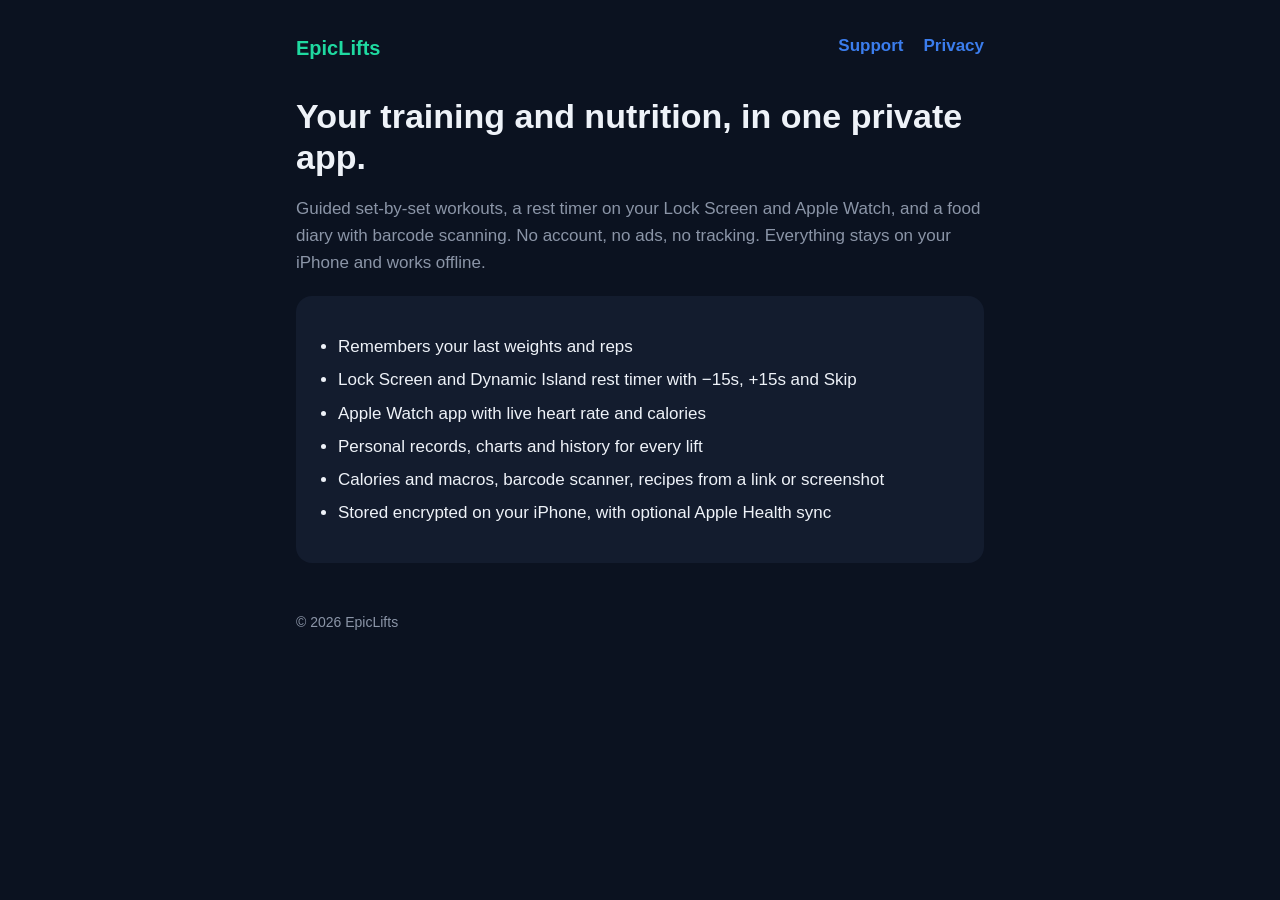
==== index.html @ 5da7ef16 "feat(site): home, support and privacy policy" ====
<!doctype html>
<html lang="en">
<head>
<meta charset="utf-8">
<meta name="viewport" content="width=device-width, initial-scale=1">
<title>EpicLifts</title>
<meta name="description" content="Workout log and food diary in one fast, private iPhone app. No account, no ads, works offline.">
<link rel="stylesheet" href="style.css">
</head>
<body>
<main>
<nav><a href="./">EpicLifts</a><a href="support.html">Support</a><a href="privacy.html">Privacy</a></nav>
<h1>Your training and nutrition, in one private app.</h1>
<p class="muted">Guided set-by-set workouts, a rest timer on your Lock Screen and Apple Watch, and a food diary with barcode scanning. No account, no ads, no tracking. Everything stays on your iPhone and works offline.</p>
<div class="card">
<ul>
<li>Remembers your last weights and reps</li>
<li>Lock Screen and Dynamic Island rest timer with −15s, +15s and Skip</li>
<li>Apple Watch app with live heart rate and calories</li>
<li>Personal records, charts and history for every lift</li>
<li>Calories and macros, barcode scanner, recipes from a link or screenshot</li>
<li>Stored encrypted on your iPhone, with optional Apple Health sync</li>
</ul>
</div>
<footer>© 2026 EpicLifts</footer>
</main>
</body>
</html>
---- style.css ----
:root { --bg: #0b1220; --panel: #131c2e; --text: #eef2f8; --muted: #8b95a7; --accent: #3b7ded; --good: #1fd9a0; }
* { box-sizing: border-box; }
body { margin: 0; background: var(--bg); color: var(--text); font: 17px/1.6 -apple-system, BlinkMacSystemFont, "Segoe UI", Roboto, sans-serif; }
main { max-width: 720px; margin: 0 auto; padding: 32px 16px 64px; }
nav { display: flex; gap: 20px; margin-bottom: 32px; font-weight: 600; }
nav a:first-child { margin-right: auto; color: var(--good); font-size: 20px; font-weight: 800; }
a { color: var(--accent); text-decoration: none; }
a:hover { text-decoration: underline; }
h1 { font-size: 34px; line-height: 1.2; margin: 0 0 8px; }
h2 { font-size: 21px; margin: 32px 0 8px; }
.muted { color: var(--muted); }
.card { background: var(--panel); border-radius: 16px; padding: 20px; margin: 20px 0; }
ul { padding-left: 22px; }
li { margin: 6px 0; }
footer { margin-top: 48px; color: var(--muted); font-size: 14px; }
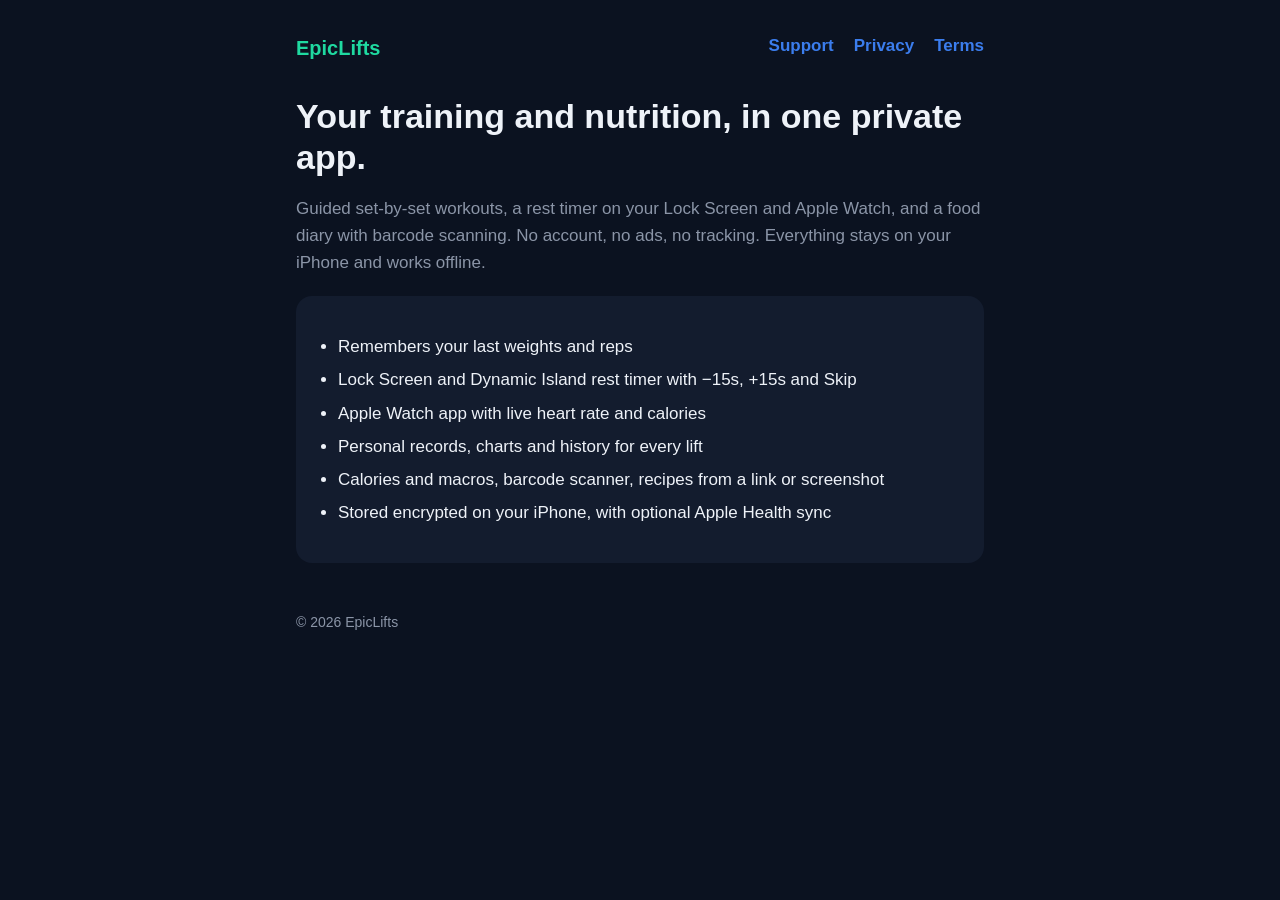
==== commit abec366a: "feat(site): Terms of Use with health and safety disclaimers" ====
--- a/index.html
+++ b/index.html
@@ -5,11 +5,11 @@
 <meta name="viewport" content="width=device-width, initial-scale=1">
 <title>EpicLifts</title>
 <meta name="description" content="Workout log and food diary in one fast, private iPhone app. No account, no ads, works offline.">
-<link rel="stylesheet" href="style.css">
+<link rel="stylesheet" href="style.css?v=3">
 </head>
 <body>
 <main>
-<nav><a href="./">EpicLifts</a><a href="support.html">Support</a><a href="privacy.html">Privacy</a></nav>
+<nav><a href="./">EpicLifts</a><a href="support.html">Support</a><a href="privacy.html">Privacy</a><a href="terms.html">Terms</a></nav>
 <h1>Your training and nutrition, in one private app.</h1>
 <p class="muted">Guided set-by-set workouts, a rest timer on your Lock Screen and Apple Watch, and a food diary with barcode scanning. No account, no ads, no tracking. Everything stays on your iPhone and works offline.</p>
 <div class="card">
--- a/style.css
+++ b/style.css
@@ -13,3 +13,34 @@
 ul { padding-left: 22px; }
 li { margin: 6px 0; }
 footer { margin-top: 48px; color: var(--muted); font-size: 14px; }
+
+/* Privacy page: friendly, scannable */
+.hero { margin: 8px 0 28px; }
+.eyebrow { color: var(--good); font-size: 13px; font-weight: 700; letter-spacing: 1.2px; text-transform: uppercase; }
+.hero h1 { font-size: 38px; margin: 8px 0 12px; letter-spacing: -0.5px; }
+.lead { color: var(--muted); font-size: 19px; margin: 0; }
+.tiles { display: grid; grid-template-columns: repeat(2, minmax(0, 1fr)); gap: 12px; margin-bottom: 40px; }
+.tile { background: var(--panel); border-radius: 18px; padding: 18px; display: flex; flex-direction: column; gap: 2px; }
+.tile b { font-size: 17px; }
+.tile span:last-child { color: var(--muted); font-size: 15px; }
+.dot { width: 28px; height: 28px; border-radius: 14px; display: grid; place-items: center; margin-bottom: 8px;
+  background: rgba(31, 217, 160, 0.15); color: var(--good); font-weight: 800; font-size: 15px; }
+.sec { margin: 0 0 36px; }
+.sec h2 { font-size: 22px; margin: 0 0 10px; }
+.sec p { margin: 0 0 10px; }
+.rows { background: var(--panel); border-radius: 18px; overflow: hidden; margin: 12px 0; }
+.row { padding: 16px 20px; }
+.row + .row { border-top: 1px solid rgba(255, 255, 255, 0.06); }
+.row b { display: block; margin-bottom: 4px; }
+.row p { color: var(--muted); margin: 0; font-size: 16px; }
+.tag { font-size: 12px; font-weight: 700; color: var(--accent); background: rgba(59, 125, 237, 0.15); padding: 2px 8px;
+  border-radius: 999px; margin-left: 6px; vertical-align: 2px; }
+.note { color: var(--muted); font-size: 15px; }
+.contact { display: flex; align-items: center; justify-content: space-between; gap: 16px; background: var(--panel);
+  border-radius: 18px; padding: 18px 20px; }
+.btn { background: var(--accent); color: #fff; font-weight: 700; padding: 10px 18px; border-radius: 999px; }
+.btn:hover { text-decoration: none; opacity: 0.9; }
+@media (max-width: 480px) { .hero h1 { font-size: 30px; } .lead { font-size: 17px; } .tile { padding: 14px; } }
+.meta { color: var(--muted); font-size: 14px; margin: 14px 0 0; }
+.contact p { color: var(--muted); margin: 2px 0 0; font-size: 15px; }
+.btn { white-space: nowrap; }
